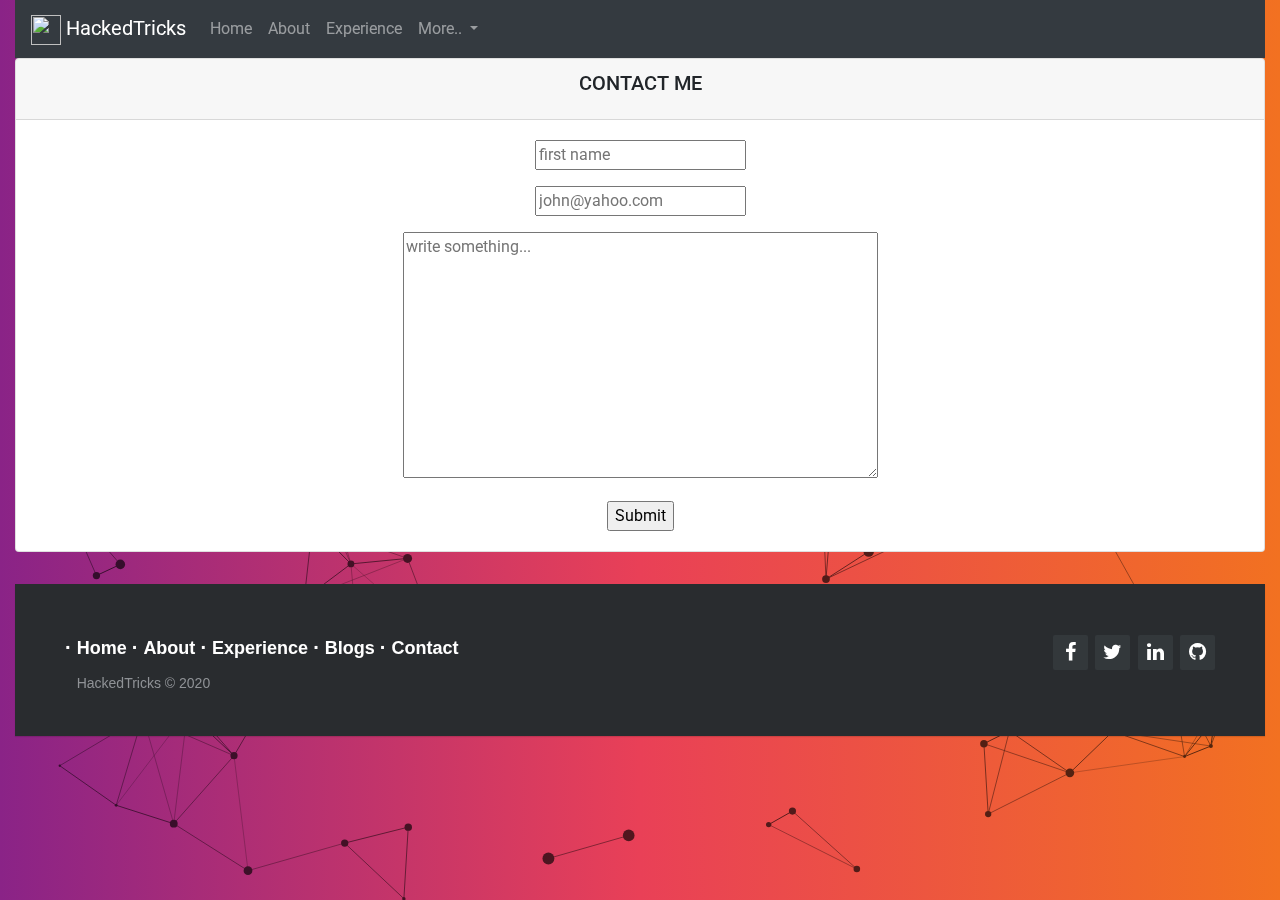
==== contactus.html @ 8776b00e "Update contactus.html" ====
<!DOCTYPE html>
<html lang="en" dir="ltr">
  <head>
    <!--Required Meta Tags-->
    <meta charset="utf-8">
    <meta name="viewport" content="width=device-width, initial-scale=1,
          shrink-to-fit=no">

    <!--Boostrap CSS-->
    <link rel="stylesheet" href="https://mani364.github.io/hackedtricks.github.io/css/bootstrap-grid.min.css">
    <link rel="stylesheet" href="https://mani364.github.io/hackedtricks.github.io/css/bootstrap.min.css" />
    <link rel="stylesheet" href="https://mani364.github.io/hackedtricks.github.io/home_design_2.1.1.css">

    <link rel="stylesheet" href="https://fonts.googleapis.com/css2?family=Roboto:wght@500&display=swap/">
    <link rel="stylesheet" href="https://cdnjs.cloudflare.com/ajax/libs/font-awesome/4.7.0/css/font-awesome.min.css">
    <title>hackedtricks</title>
  </head>
  <body onload='particles(opacity=65, numParticles=10, sizeMultiplier=5, width=1, connections=true, connectionDensity=11, noBounceH=false, noBounceV=false, speed=15, avoidMouse=false, hover=false)'>
    <div class="loader"></div>
    <div class="container-fluid">
      <nav class="navbar navbar-expand-lg navbar-dark bg-dark">
        <a class="navbar-brand" href="https://mani364.github.io/hackedtricks.github.io/homepage_2.1.1.html"><img
            src="https://xhzqxa.am.files.1drv.com/[base64]?width=32&height=32&cropmode=none"
            width="30" height="30" class="d-inline-block"> HackedTricks</a>
        <button class="navbar-toggler" type="button" data-toggle="collapse" data-target="#navbarNavDropdown" aria-controls="navbarNavDropdown" aria-expanded="false" aria-label="Toggle navigation">
          <span class="navbar-toggler-icon"></span>
        </button>
        <div class="collapse navbar-collapse" id="navbarNavDropdown">
          <ul class="navbar-nav">
            <li class="nav-item">
              <a class="nav-link" href="https://mani364.github.io/hackedtricks.github.io/homepage_2.1.1.html">Home <span class="sr-only">(current)</span></a>
            </li>
            <li class="nav-item">
              <a class="nav-link" href="https://mani364.github.io/hackedtricks.github.io/aboutpage_2.1.1.html">About</a>
            </li>
            <li class="nav-item">
              <a class="nav-link" href="https://mani364.github.io/hackedtricks.github.io/project.html">Experience</a>
            </li>

            <li class="nav-item dropdown">
              <a class="nav-link dropdown-toggle" href="#" id="navbarDropdownMenuLink" role="button" data-toggle="dropdown" aria-haspopup="true" aria-expanded="false">
                More..
              </a>

              <div class="dropdown-menu" aria-labelledby="navbarDropdownMenuLink">
                <a class="dropdown-item" href="javascript:Alertit()">Blogs</a>
                <a class="dropdown-item" href="https://mani364.github.io/hackedtricks.github.io/contactus.html">Contact</a>
              </div>
            </li>
          </ul>
        </div>
      </nav>

      <div class="card text-center">
  <div class="card-header">
    <h5 class="card-title">CONTACT ME</h5>
  </div>
  <div class="card-body">
    <form action="contact.php" method="post">
      <div class="form-group">
        <input type="text" id="fname" name="firstname" placeholder="first name">
            </div>

            <div class="form-group">
              <input type="email" id="emadd" name="email" placeholder="john@yahoo.com">
            </div>
        <div class="form-group">
                <textarea name="message" placeholder="write something..." rows="10" cols="50"></textarea>
        </div>
            <input type="submit" name="submit" value="Submit">
      </form>


  </div>
</div>
<hr class="secondhr" />

<footer class="footer-distributed">
  <div class="footer-right">
    <a href="#">
      <li class="fa fa-facebook">
      </li>
    </a>

    <a href="#">
      <li class="fa fa-twitter">
      </li>
    </a>

    <a href="https://www.linkedin.com/in/shrinath-narendra-vaya-3316b5100/">
      <li class="fa fa-linkedin">
      </li>
    </a>

    <a href="https://github.com/mani364">
      <li class="fa fa-github">
      </li>
    </a>
  </div>

  <div class="footer-left">
    <p class="footer-links">
      <a href="https://mani364.github.io/hackedtricks.github.io/homepage_2.1.1.html">Home</a>

      <a href="https://mani364.github.io/hackedtricks.github.io/aboutpage_2.1.1.html">About</a>

      <a href="https://mani364.github.io/hackedtricks.github.io/project.html">Experience</a>

      <a href="javascript:Alertit()">Blogs</a>

      <a href="https://mani364.github.io/hackedtricks.github.io/contactus.html">Contact</a>
    </p>
    <p>&nbsp; &nbsp;HackedTricks &copy; 2020</p>
  </div>
</footer>
    </div>
  </body>

  <script type="text/javascript" src="https://code.jquery.com/jquery-3.2.1.slim.min.js" integrity="sha384-KJ3o2DKtIkvYIK3UENzmM7KCkRr/rE9/Qpg6aAZGJwFDMVNA/GpGFF93hXpG5KkN" crossorigin="anonymous">
  </script>

  <script src="https://ajax.googleapis.com/ajax/libs/jquery/2.2.4/jquery.min.js"></script>
  <script>
    $(window).load(function() {
      $(".loader").fadeOut("slow");
    });
  </script>

  <script type="text/javascript" src="https://cdnjs.cloudflare.com/ajax/libs/popper.js/1.12.9/umd/popper.min.js" integrity="sha384-ApNbgh9B+Y1QKtv3Rn7W3mgPxhU9K/ScQsAP7hUibX39j7fakFPskvXusvfa0b4Q" crossorigin="anonymous">
  </script>

  <script type="text/javascript" src="https://mani364.github.io/hackedtricks.github.io/js/bootstrap.min.js">
  </script>

  <canvas id="particles"></canvas>
  <script src="https://mani364.github.io/hackedtricks.github.io/ab-particles-master/js/ab-particles.min.js" defer>
  </script>

  <script type="text/javascript">
    function Alertit(){
      confirm("Comming Soon...");
    }
  </script>
</body>
<script>

var isNS = (navigator.appName == "Netscape") ? 1 : 0;
if(navigator.appName == "Netscape") document.captureEvents(Event.MOUSEDOWN||Event.MOUSEUP);
function mischandler(){
return false;
}
function mousehandler(e){
var myevent = (isNS) ? e : event;
var eventbutton = (isNS) ? myevent.which : myevent.button;
if((eventbutton==2)||(eventbutton==3)) return false;
}
document.oncontextmenu = mischandler;
document.onmousedown = mousehandler;
document.onmouseup = mousehandler;
</script>
</html>
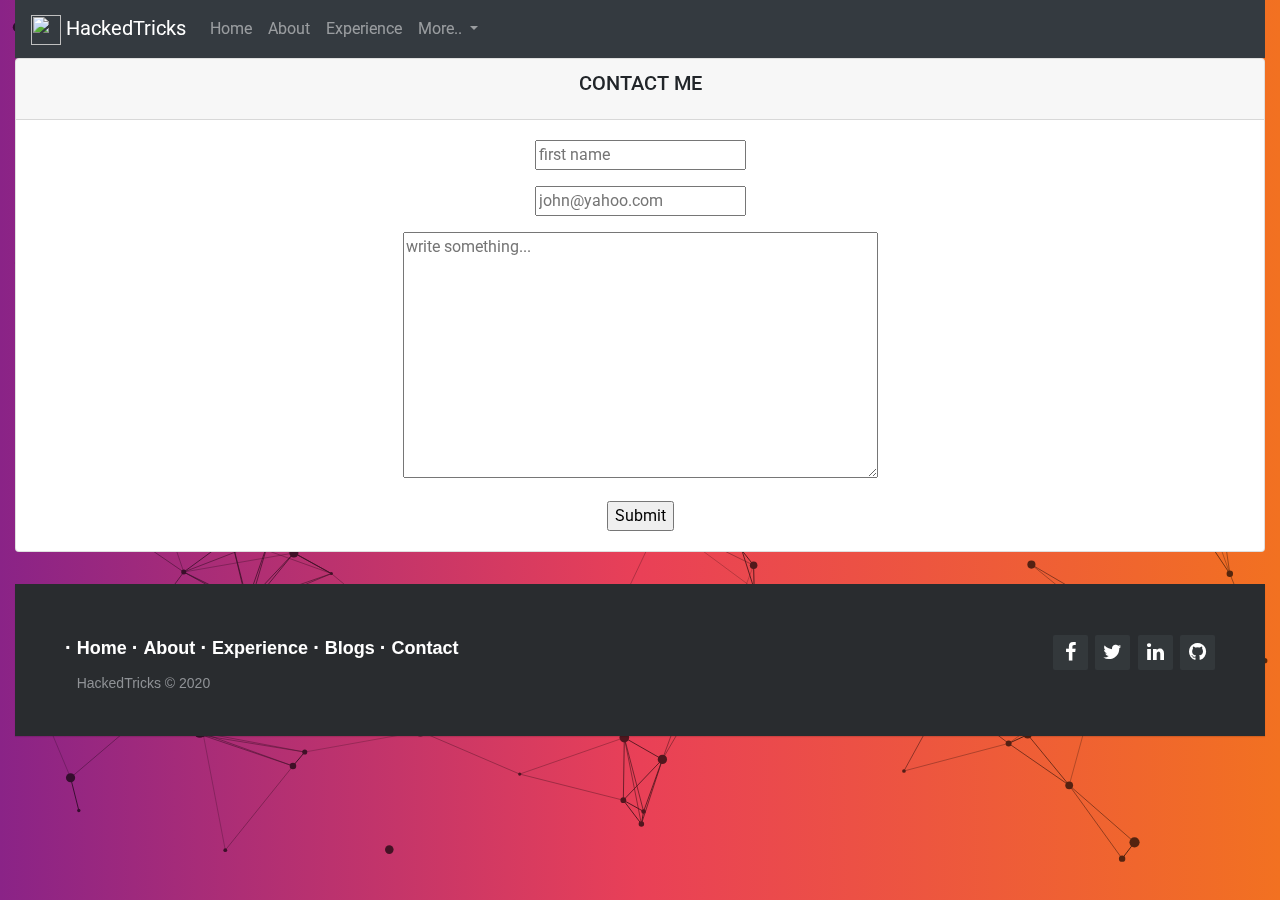
==== commit 4def4712: "Update contactus.html" ====
--- a/contactus.html
+++ b/contactus.html
@@ -56,7 +56,7 @@
     <h5 class="card-title">CONTACT ME</h5>
   </div>
   <div class="card-body">
-    <form action="contact.php" method="post">
+    <form action="https://hackedtricks.epizy.com/htdocs/contact.php" method="post">
       <div class="form-group">
         <input type="text" id="fname" name="firstname" placeholder="first name">
             </div>
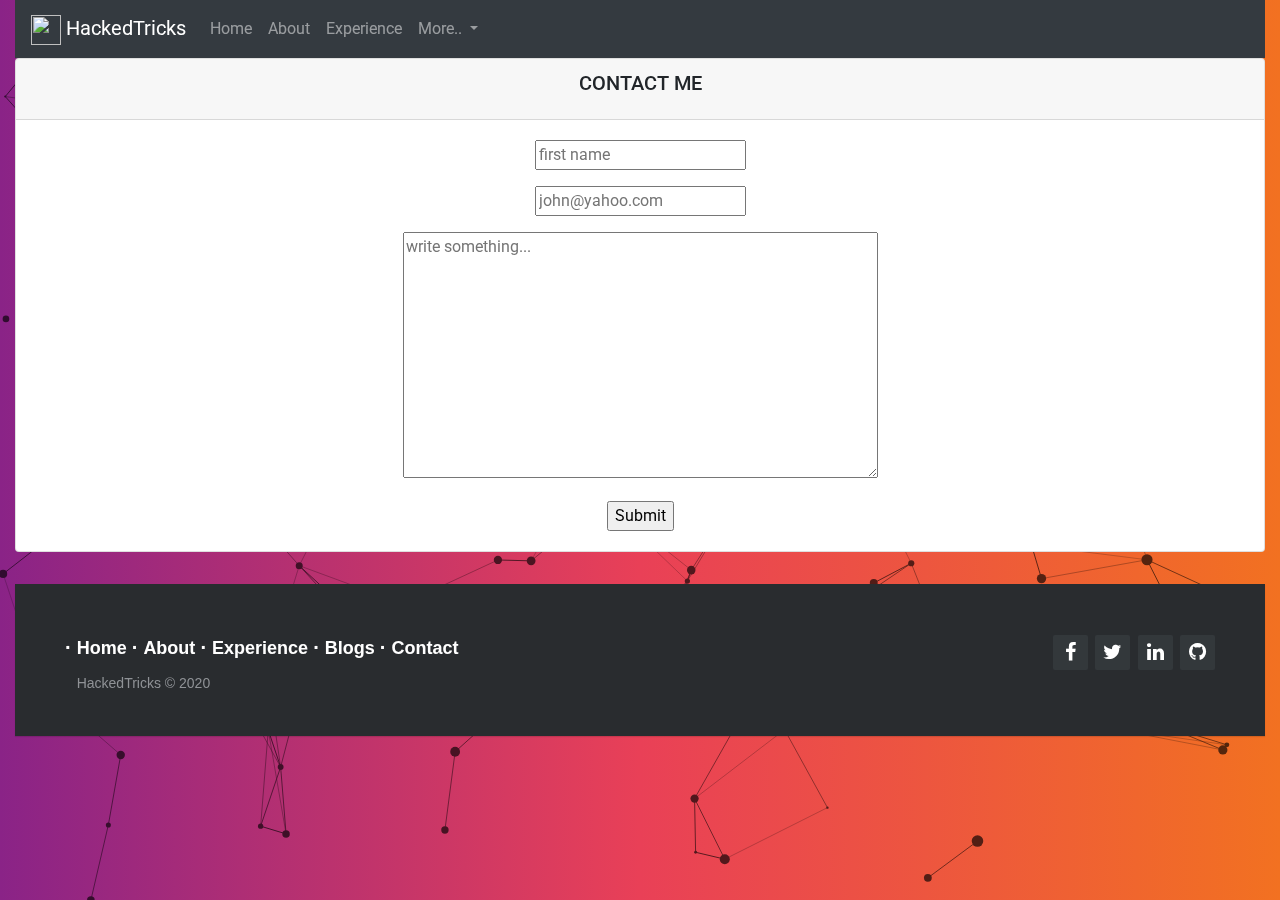
==== commit a29928ff: "Update contactus.html" ====
--- a/contactus.html
+++ b/contactus.html
@@ -56,7 +56,7 @@
     <h5 class="card-title">CONTACT ME</h5>
   </div>
   <div class="card-body">
-    <form action="https://hackedtricks.epizy.com/htdocs/contact.php" method="post">
+    <form action="https://hackedtricks.epizy.com/contact.php" method="post">
       <div class="form-group">
         <input type="text" id="fname" name="firstname" placeholder="first name">
             </div>
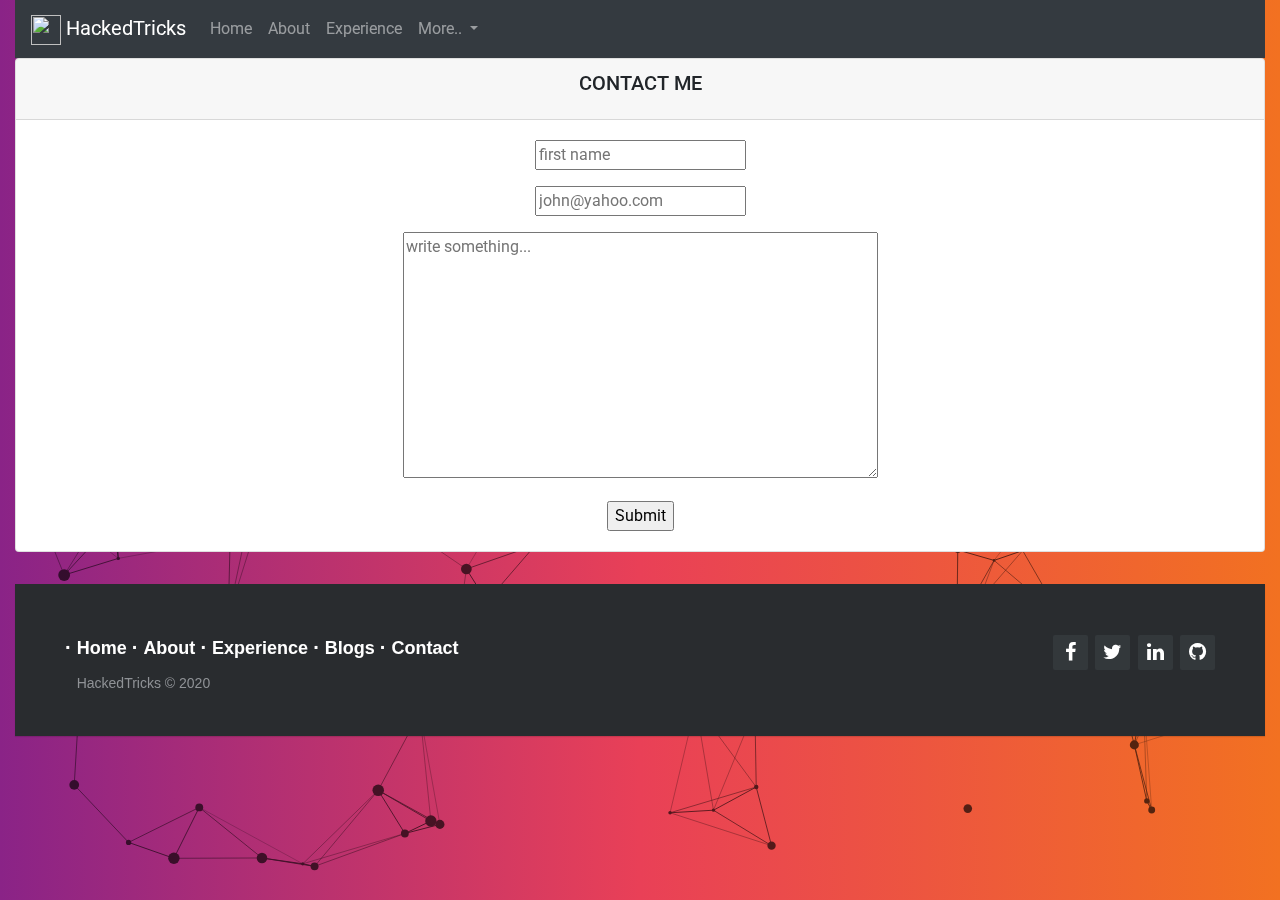
==== commit 0d4a086c: "Update contactus.html" ====
--- a/contactus.html
+++ b/contactus.html
@@ -56,7 +56,7 @@
     <h5 class="card-title">CONTACT ME</h5>
   </div>
   <div class="card-body">
-    <form action="https://hackedtricks.epizy.com/contact.php" method="post">
+    <form action="https://hackedtricks.epizy.com/contact.php" method="POST">
       <div class="form-group">
         <input type="text" id="fname" name="firstname" placeholder="first name">
             </div>
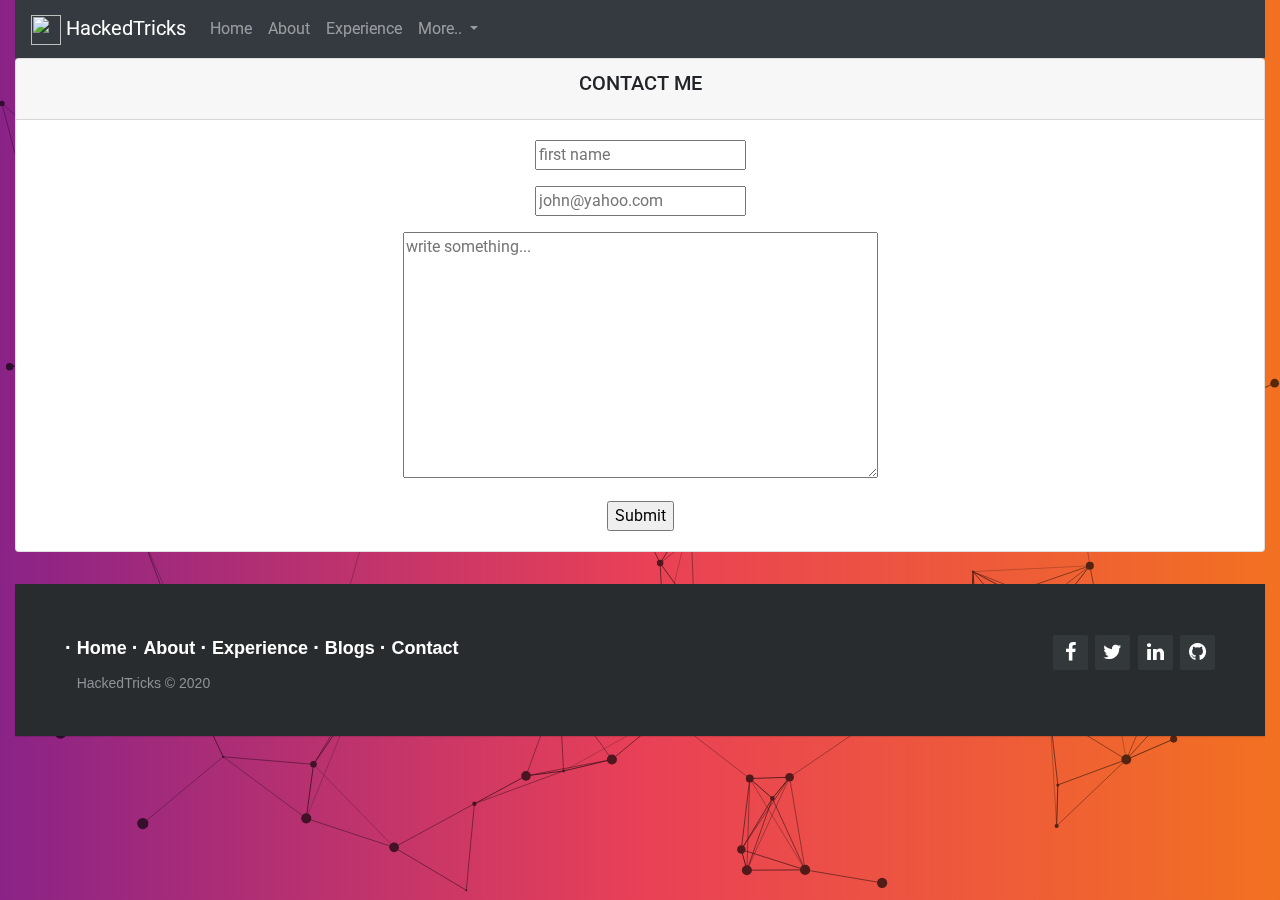
==== commit 417cf430: "Update contactus.html" ====
--- a/contactus.html
+++ b/contactus.html
@@ -56,7 +56,7 @@
     <h5 class="card-title">CONTACT ME</h5>
   </div>
   <div class="card-body">
-    <form action="https://hackedtricks.epizy.com/contact.php" method="POST">
+    <form action="https://reptant-structure.000webhostapp.com/contact.php" method="POST">
       <div class="form-group">
         <input type="text" id="fname" name="firstname" placeholder="first name">
             </div>
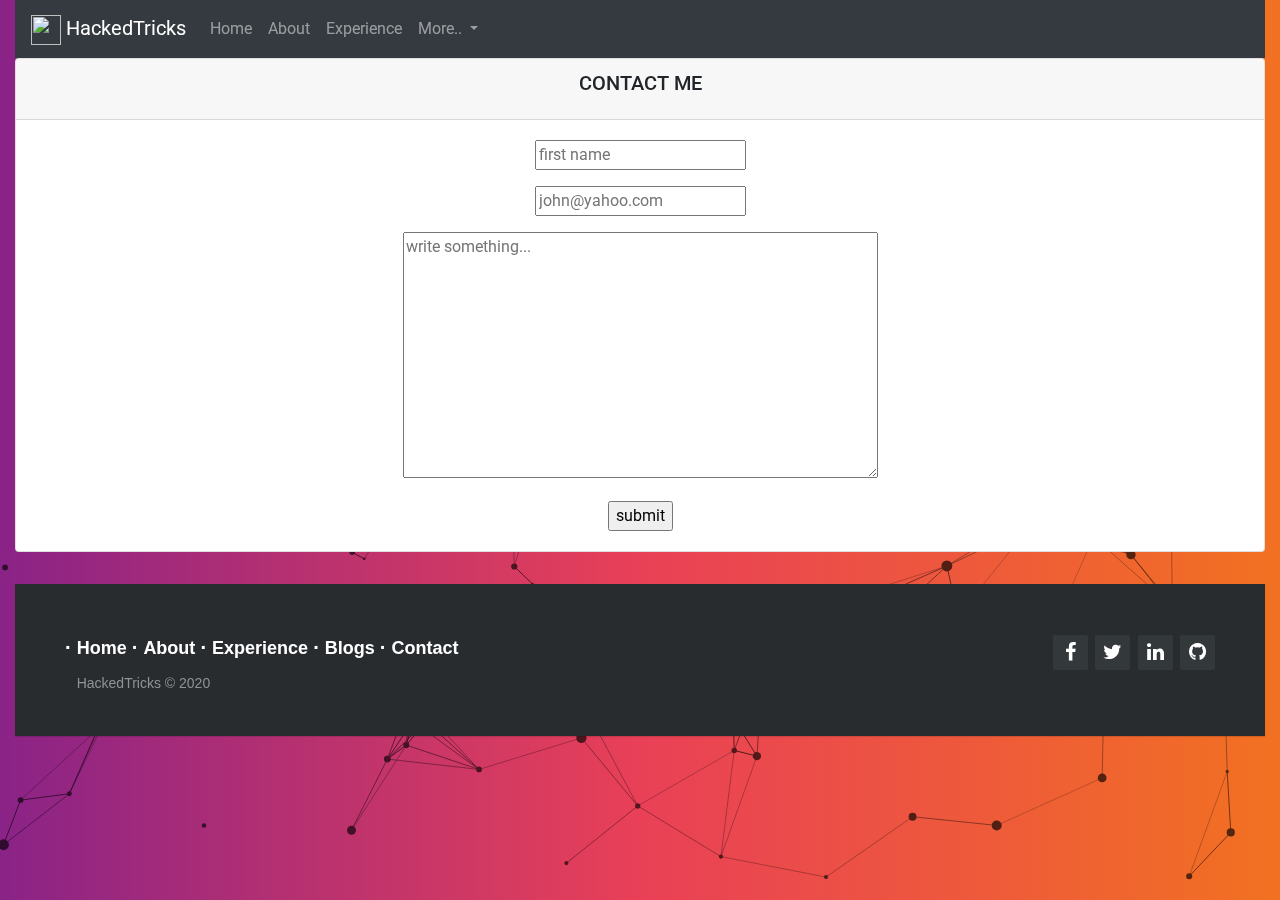
==== commit 5000f6f6: "Update contactus.html" ====
--- a/contactus.html
+++ b/contactus.html
@@ -67,7 +67,7 @@
         <div class="form-group">
                 <textarea name="message" placeholder="write something..." rows="10" cols="50"></textarea>
         </div>
-            <input type="submit" name="submit" value="Submit">
+            <input type="submit" name="submit" value="submit">
       </form>
 
 
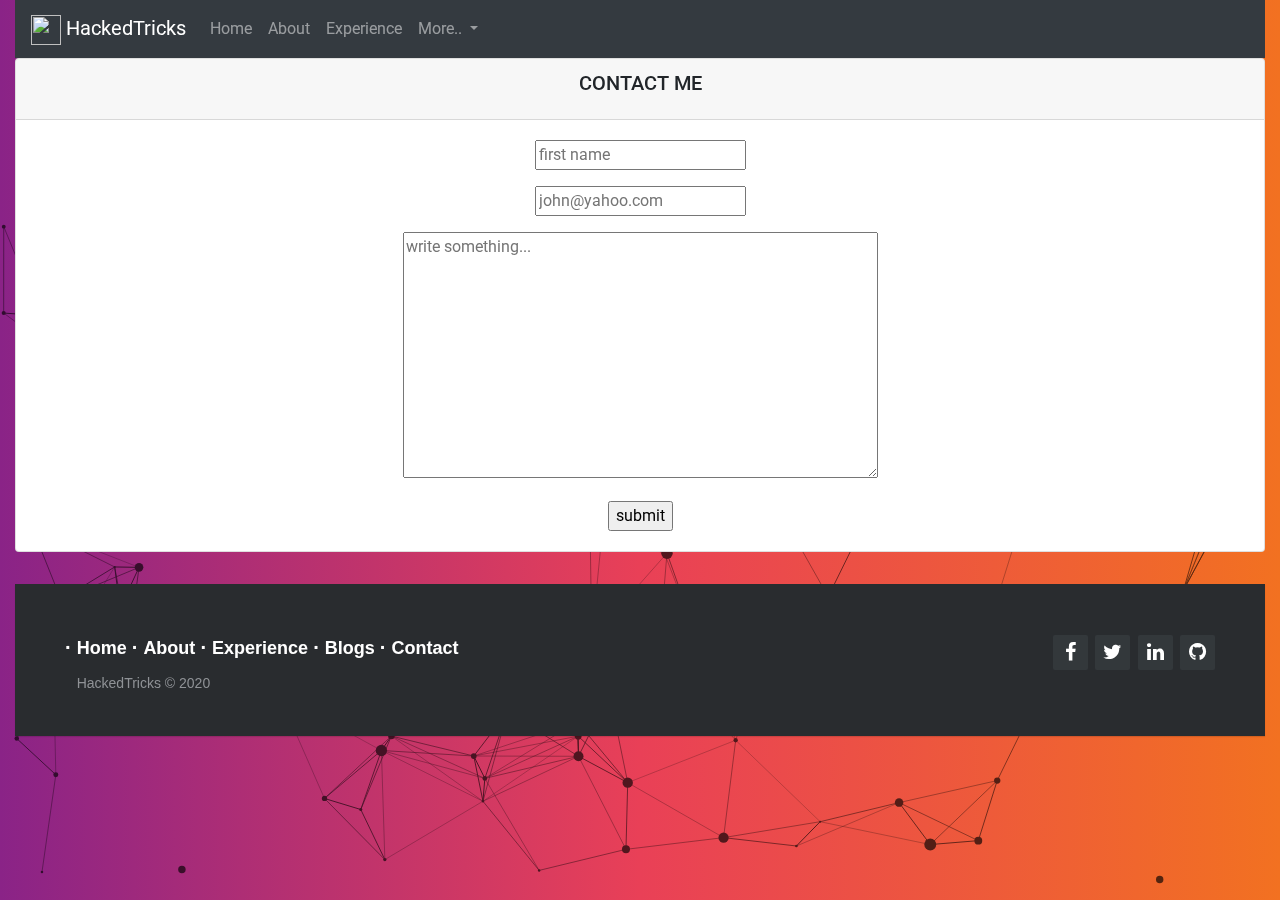
==== commit 36757f7e: "Update contactus.html" ====
--- a/contactus.html
+++ b/contactus.html
@@ -15,7 +15,7 @@
     <link rel="stylesheet" href="https://cdnjs.cloudflare.com/ajax/libs/font-awesome/4.7.0/css/font-awesome.min.css">
     <title>hackedtricks</title>
   </head>
-  <body onload='particles(opacity=65, numParticles=10, sizeMultiplier=5, width=1, connections=true, connectionDensity=11, noBounceH=false, noBounceV=false, speed=15, avoidMouse=false, hover=false)'>
+  <body onload='particles(opacity=65, numParticles=10, sizeMultiplier=5, width=1, connections=true, connectionDensity=11, noBounceH=false, noBounceV=false, speed=15, avoidMouse=false, hover=false)', Clearform()>
     <div class="loader"></div>
     <div class="container-fluid">
       <nav class="navbar navbar-expand-lg navbar-dark bg-dark">
@@ -56,7 +56,7 @@
     <h5 class="card-title">CONTACT ME</h5>
   </div>
   <div class="card-body">
-    <form action="https://reptant-structure.000webhostapp.com/contact.php" method="POST">
+    <form name="contactform" action="https://reptant-structure.000webhostapp.com/contact.php" method="POST">
       <div class="form-group">
         <input type="text" id="fname" name="firstname" placeholder="first name">
             </div>
@@ -154,6 +154,9 @@
 var eventbutton = (isNS) ? myevent.which : myevent.button;
 if((eventbutton==2)||(eventbutton==3)) return false;
 }
+  function Clearform(){
+    document.contactform.reset();
+  }
 document.oncontextmenu = mischandler;
 document.onmousedown = mousehandler;
 document.onmouseup = mousehandler;
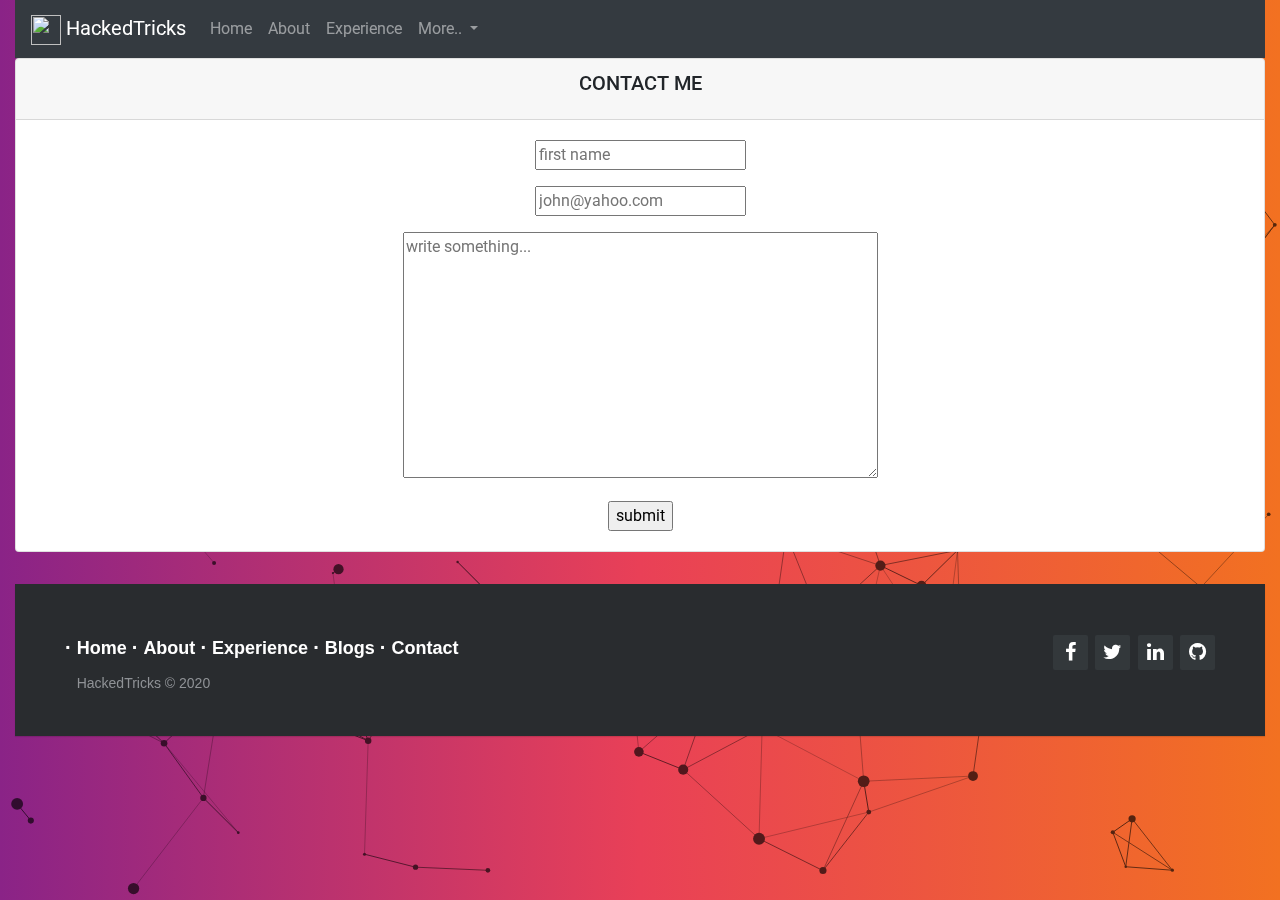
==== commit 0e57d537: "Update contactus.html" ====
--- a/contactus.html
+++ b/contactus.html
@@ -15,7 +15,7 @@
     <link rel="stylesheet" href="https://cdnjs.cloudflare.com/ajax/libs/font-awesome/4.7.0/css/font-awesome.min.css">
     <title>hackedtricks</title>
   </head>
-  <body onload='particles(opacity=65, numParticles=10, sizeMultiplier=5, width=1, connections=true, connectionDensity=11, noBounceH=false, noBounceV=false, speed=15, avoidMouse=false, hover=false)', Clearform()>
+  <body onload='particles(opacity=65, numParticles=10, sizeMultiplier=5, width=1, connections=true, connectionDensity=11, noBounceH=false, noBounceV=false, speed=15, avoidMouse=false, hover=false)'; Clearform()>
     <div class="loader"></div>
     <div class="container-fluid">
       <nav class="navbar navbar-expand-lg navbar-dark bg-dark">
